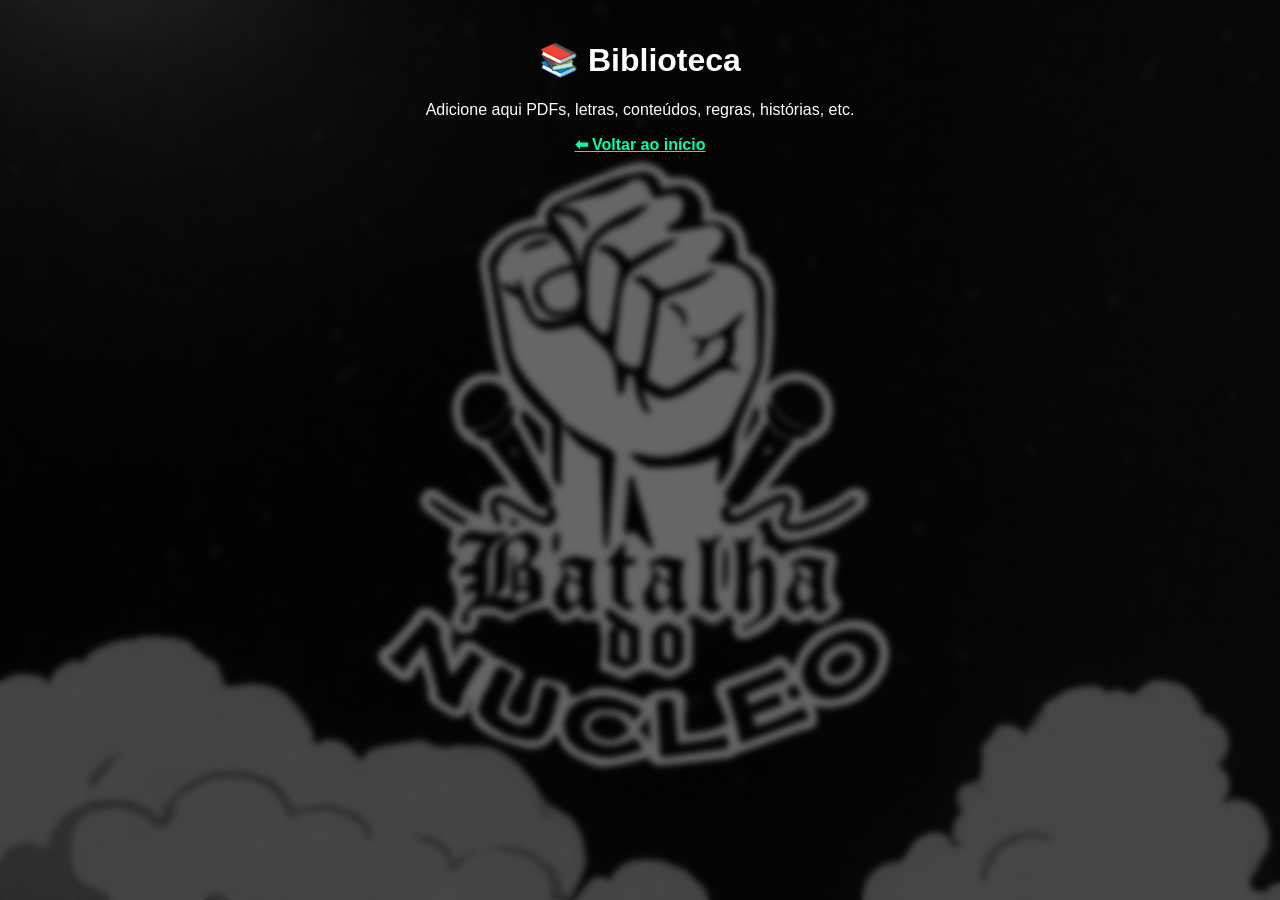
==== biblioteca.html @ da6dbf18 "Add files via upload" ====
<!DOCTYPE html>
<html lang="pt-BR">
<head>
<meta charset="UTF-8">
<meta name="viewport" content="width=device-width, initial-scale=1.0">
<title>Biblioteca - Batalha do Núcleo</title>

<style>
    body {
        margin: 0;
        font-family: Arial, sans-serif;
        background: url('batalha.png') no-repeat center center fixed;
        background-size: cover;
        color: white;
    }
    body::before {
        content: "";
        position: fixed;
        inset: 0;
        background: rgba(0,0,0,0.6);
        backdrop-filter: blur(3px);
        z-index: -1;
    }
    .content {
        padding: 20px;
        text-align: center;
    }
    a {
        color: #00ffad;
        font-weight: bold;
    }
</style>
</head>
<body>

<div class="content">
    <h1>📚 Biblioteca</h1>
    <p>Adicione aqui PDFs, letras, conteúdos, regras, histórias, etc.</p>

    <a href="index.html">⬅ Voltar ao início</a>
</div>

</body>
</html>
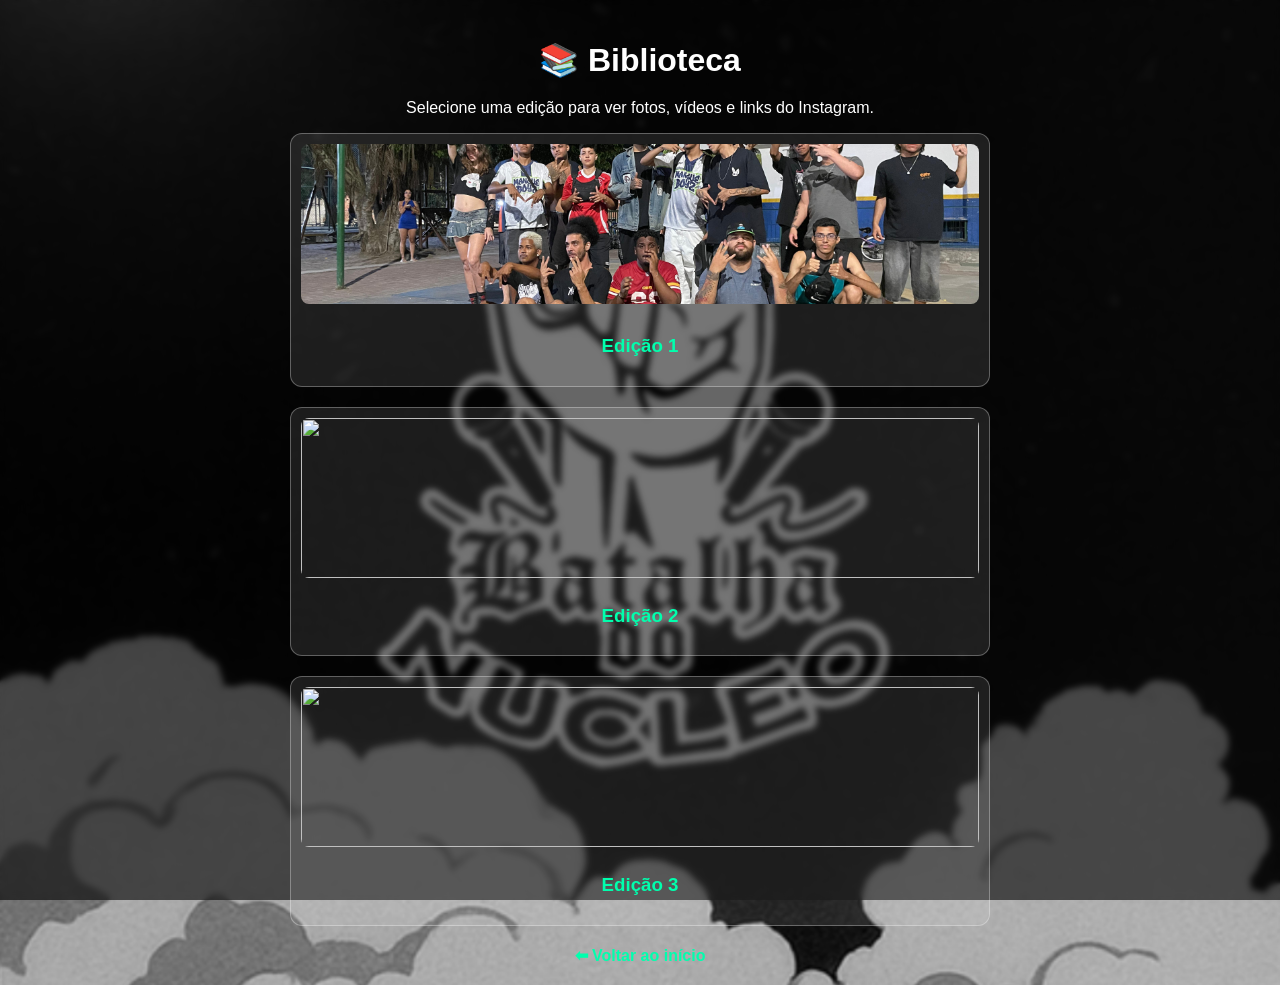
==== commit 1b90df46: "Update biblioteca.html update 1edicao" ====
--- a/biblioteca.html
+++ b/biblioteca.html
@@ -9,25 +9,59 @@
     body {
         margin: 0;
         font-family: Arial, sans-serif;
-        background: url('batalha.png') no-repeat center center fixed;
+        background: url('fundo.jpg') no-repeat center center fixed;
         background-size: cover;
         color: white;
     }
+
     body::before {
         content: "";
         position: fixed;
         inset: 0;
-        background: rgba(0,0,0,0.6);
+        background: rgba(0, 0, 0, 0.6);
         backdrop-filter: blur(3px);
         z-index: -1;
     }
+
     .content {
         padding: 20px;
         text-align: center;
+        max-width: 700px;
+        margin: auto;
     }
+
+    h1 {
+        margin-bottom: 20px;
+    }
+
+    /* CARD DAS EDIÇÕES */
+    .edicao-card {
+        background: rgba(255,255,255,0.1);
+        border-radius: 12px;
+        padding: 10px;
+        margin-bottom: 20px;
+        border: 1px solid rgba(255,255,255,0.3);
+        transition: 0.3s;
+        cursor: pointer;
+    }
+
+    .edicao-card:hover {
+        background: rgba(255,255,255,0.2);
+        transform: scale(1.02);
+    }
+
+    .edicao-img {
+        width: 100%;
+        height: 160px;
+        object-fit: cover;
+        border-radius: 8px;
+        margin-bottom: 8px;
+    }
+
     a {
         color: #00ffad;
         font-weight: bold;
+        text-decoration: none;
     }
 </style>
 </head>
@@ -35,7 +69,31 @@
 
 <div class="content">
     <h1>📚 Biblioteca</h1>
-    <p>Adicione aqui PDFs, letras, conteúdos, regras, histórias, etc.</p>
+    <p>Selecione uma edição para ver fotos, vídeos e links do Instagram.</p>
+
+    <!-- EDIÇÃO 1 -->
+    <a href="edicao1.html">
+        <div class="edicao-card">
+            <img src="1edicao.jpg" class="edicao-img">
+            <h3>Edição 1</h3>
+        </div>
+    </a>
+
+    <!-- EDIÇÃO 2 -->
+    <a href="edicao2.html">
+        <div class="edicao-card">
+            <img src="img2.jpg" class="edicao-img">
+            <h3>Edição 2</h3>
+        </div>
+    </a>
+
+    <!-- EDIÇÃO 3 -->
+    <a href="edicao3.html">
+        <div class="edicao-card">
+            <img src="img3.jpg" class="edicao-img">
+            <h3>Edição 3</h3>
+        </div>
+    </a>
 
     <a href="index.html">⬅ Voltar ao início</a>
 </div>
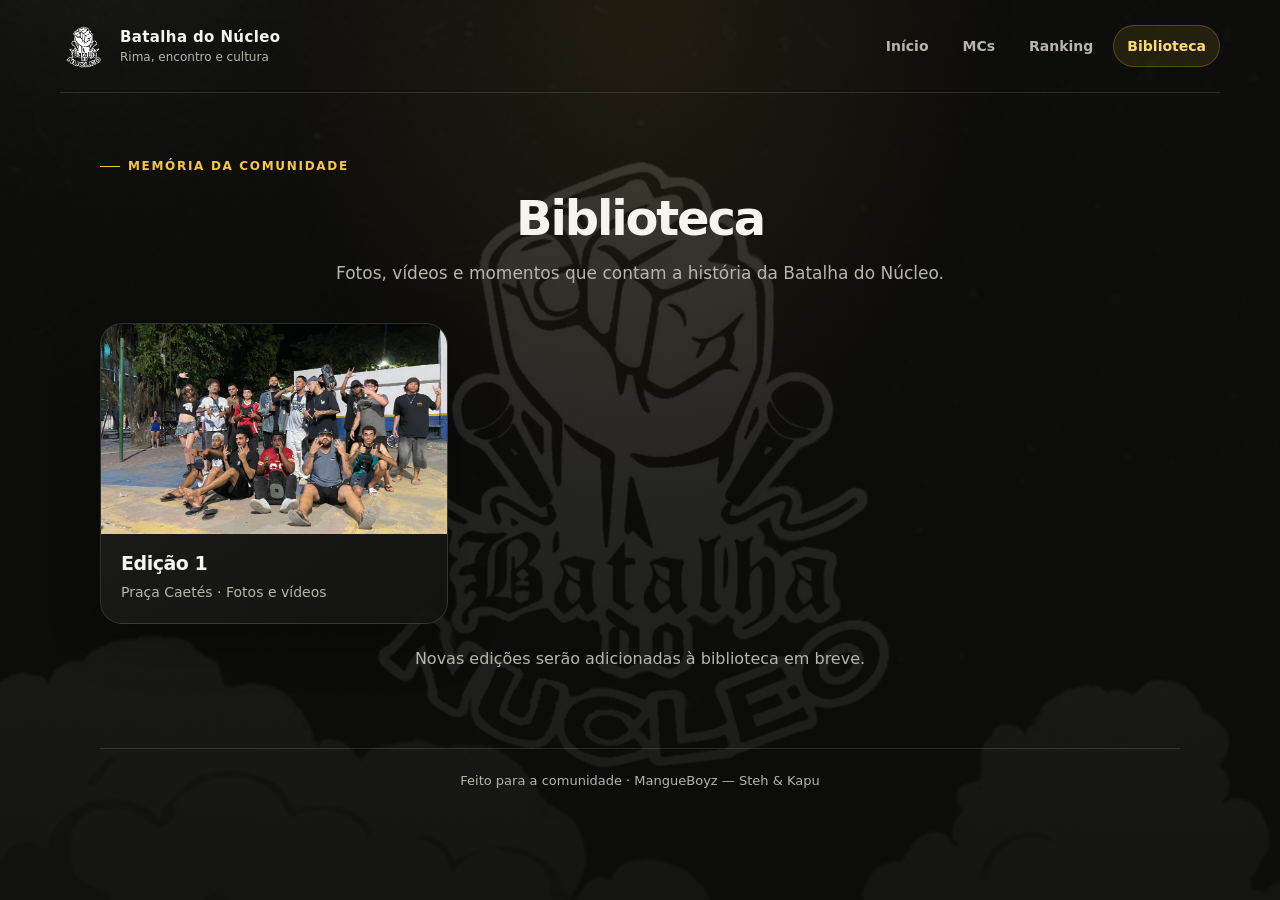
==== commit 4ebe6da1: "Add files via upload" ====
--- a/biblioteca.html
+++ b/biblioteca.html
@@ -1,102 +1,50 @@
-<!DOCTYPE html>
-<html lang="pt-BR">
-<head>
-<meta charset="UTF-8">
-<meta name="viewport" content="width=device-width, initial-scale=1.0">
-<title>Biblioteca - Batalha do Núcleo</title>
-
-<style>
-    body {
-        margin: 0;
-        font-family: Arial, sans-serif;
-        background: url('fundo.jpg') no-repeat center center fixed;
-        background-size: cover;
-        color: white;
-    }
-
-    body::before {
-        content: "";
-        position: fixed;
-        inset: 0;
-        background: rgba(0, 0, 0, 0.6);
-        backdrop-filter: blur(3px);
-        z-index: -1;
-    }
-
-    .content {
-        padding: 20px;
-        text-align: center;
-        max-width: 700px;
-        margin: auto;
-    }
-
-    h1 {
-        margin-bottom: 20px;
-    }
-
-    /* CARD DAS EDIÇÕES */
-    .edicao-card {
-        background: rgba(255,255,255,0.1);
-        border-radius: 12px;
-        padding: 10px;
-        margin-bottom: 20px;
-        border: 1px solid rgba(255,255,255,0.3);
-        transition: 0.3s;
-        cursor: pointer;
-    }
-
-    .edicao-card:hover {
-        background: rgba(255,255,255,0.2);
-        transform: scale(1.02);
-    }
-
-    .edicao-img {
-        width: 100%;
-        height: 160px;
-        object-fit: cover;
-        border-radius: 8px;
-        margin-bottom: 8px;
-    }
-
-    a {
-        color: #00ffad;
-        font-weight: bold;
-        text-decoration: none;
-    }
-</style>
-</head>
-<body>
-
-<div class="content">
-    <h1>📚 Biblioteca</h1>
-    <p>Selecione uma edição para ver fotos, vídeos e links do Instagram.</p>
-
-    <!-- EDIÇÃO 1 -->
-    <a href="edicao1.html">
-        <div class="edicao-card">
-            <img src="1edicao.jpg" class="edicao-img">
-            <h3>Edição 1</h3>
-        </div>
-    </a>
-
-    <!-- EDIÇÃO 2 -->
-    <a href="edicao2.html">
-        <div class="edicao-card">
-            <img src="img2.jpg" class="edicao-img">
-            <h3>Edição 2</h3>
-        </div>
-    </a>
-
-    <!-- EDIÇÃO 3 -->
-    <a href="edicao3.html">
-        <div class="edicao-card">
-            <img src="img3.jpg" class="edicao-img">
-            <h3>Edição 3</h3>
-        </div>
-    </a>
-
-    <a href="index.html">⬅ Voltar ao início</a>
-</div>
-
-</body>
-</html>
+<!DOCTYPE html>
+<html lang="pt-BR">
+<head>
+    <meta charset="UTF-8">
+    <meta name="viewport" content="width=device-width, initial-scale=1.0">
+    <meta name="theme-color" content="#10100f">
+    <title>Biblioteca | Batalha do Núcleo</title>
+    <link rel="stylesheet" href="site.css">
+</head>
+<body>
+    <header class="site-header">
+        <div class="site-header-inner">
+            <a class="brand" href="index.html" aria-label="Batalha do Núcleo — início">
+                <img src="batalha.png" alt="">
+                <span class="brand-copy">
+                    <strong>Batalha do Núcleo</strong>
+                    <span>Rima, encontro e cultura</span>
+                </span>
+            </a>
+            <nav class="site-nav" aria-label="Navegação principal">
+                <a href="index.html">Início</a>
+                <a href="mcs.html">MCs</a>
+                <a href="rank.html">Ranking</a>
+                <a href="biblioteca.html" aria-current="page">Biblioteca</a>
+            </nav>
+        </div>
+    </header>
+
+    <main class="page-shell">
+        <p class="eyebrow" style="justify-content: center;">Memória da comunidade</p>
+        <h1 class="page-title">Biblioteca</h1>
+        <p class="page-intro">Fotos, vídeos e momentos que contam a história da Batalha do Núcleo.</p>
+
+        <section class="edition-grid" aria-label="Edições da batalha">
+            <a class="edition-card" href="edicao1.html">
+                <img src="1edicao.jpg" alt="Registro da primeira edição da Batalha do Núcleo" width="800" height="450">
+                <div class="edition-card-copy">
+                    <h2>Edição 1</h2>
+                    <p>Praça Caetés · Fotos e vídeos</p>
+                </div>
+            </a>
+        </section>
+        <p class="empty-note">Novas edições serão adicionadas à biblioteca em breve.</p>
+    </main>
+
+    <footer class="site-footer">
+        <p>Feito para a comunidade · MangueBoyz — Steh &amp; Kapu</p>
+    </footer>
+</body>
+</html>
--- a/site.css
+++ b/site.css
@@ -0,0 +1,772 @@
+:root {
+    color-scheme: dark;
+    --color-bg: #10100f;
+    --color-surface: rgba(24, 24, 22, 0.88);
+    --color-surface-soft: rgba(255, 255, 255, 0.055);
+    --color-border: rgba(255, 255, 255, 0.12);
+    --color-text: #f6f4ee;
+    --color-muted: #b8b5aa;
+    --color-gold: #f5c842;
+    --color-gold-hover: #ffdc72;
+    --color-green: #39c878;
+    --shadow-card: 0 18px 50px rgba(0, 0, 0, 0.28);
+    --radius-card: 22px;
+    font-family: Inter, ui-sans-serif, system-ui, -apple-system, BlinkMacSystemFont, "Segoe UI", sans-serif;
+}
+
+* {
+    box-sizing: border-box;
+}
+
+html {
+    min-width: 320px;
+    scroll-behavior: smooth;
+}
+
+body {
+    min-height: 100vh;
+    margin: 0;
+    color: var(--color-text);
+    background:
+        linear-gradient(180deg, rgba(12, 12, 11, 0.84), rgba(12, 12, 11, 0.95)),
+        url("fundo.jpg") center / cover fixed,
+        var(--color-bg);
+    line-height: 1.6;
+    -webkit-font-smoothing: antialiased;
+}
+
+body::before {
+    position: fixed;
+    z-index: -1;
+    inset: 0;
+    background: radial-gradient(ellipse at 50% 0, rgba(245, 200, 66, 0.09), transparent 42%);
+    content: "";
+    pointer-events: none;
+}
+
+a {
+    color: inherit;
+}
+
+button,
+input {
+    font: inherit;
+}
+
+button,
+a {
+    -webkit-tap-highlight-color: transparent;
+}
+
+a:focus-visible,
+button:focus-visible,
+input:focus-visible {
+    outline: 3px solid var(--color-gold);
+    outline-offset: 4px;
+}
+
+.site-header {
+    position: relative;
+    z-index: 2;
+    width: min(1160px, calc(100% - 40px));
+    margin: 0 auto;
+    padding: 22px 0;
+    border-bottom: 1px solid var(--color-border);
+}
+
+.site-header-inner {
+    display: flex;
+    align-items: center;
+    justify-content: space-between;
+    gap: 24px;
+}
+
+.brand {
+    display: inline-flex;
+    align-items: center;
+    gap: 12px;
+    min-width: 0;
+    color: var(--color-text);
+    text-decoration: none;
+}
+
+.brand img {
+    display: block;
+    width: 48px;
+    height: 48px;
+    object-fit: contain;
+}
+
+.brand-copy {
+    display: grid;
+    line-height: 1.2;
+}
+
+.brand-copy strong {
+    font-size: 15px;
+    letter-spacing: 0.025em;
+}
+
+.brand-copy span {
+    margin-top: 4px;
+    color: var(--color-muted);
+    font-size: 12px;
+}
+
+.site-nav {
+    display: flex;
+    align-items: center;
+    justify-content: flex-end;
+    gap: 6px;
+    flex-wrap: wrap;
+}
+
+.site-nav a {
+    padding: 9px 13px;
+    border: 1px solid transparent;
+    border-radius: 999px;
+    color: var(--color-muted);
+    font-size: 14px;
+    font-weight: 650;
+    text-decoration: none;
+    transition: color 160ms ease, background 160ms ease, border-color 160ms ease;
+}
+
+.site-nav a:hover,
+.site-nav a[aria-current="page"] {
+    border-color: rgba(245, 200, 66, 0.25);
+    background: rgba(245, 200, 66, 0.1);
+    color: var(--color-gold-hover);
+}
+
+.page-shell {
+    width: min(1080px, calc(100% - 40px));
+    margin: 0 auto;
+    padding: 56px 0 76px;
+}
+
+.page-shell--narrow {
+    width: min(820px, calc(100% - 40px));
+}
+
+.hero {
+    max-width: 760px;
+    margin: 28px auto 42px;
+    text-align: center;
+}
+
+.hero-logo {
+    width: min(250px, 62vw);
+    height: auto;
+    margin: 0 auto 22px;
+    filter: drop-shadow(0 14px 28px rgba(0, 0, 0, 0.35));
+}
+
+.eyebrow {
+    display: inline-flex;
+    align-items: center;
+    gap: 8px;
+    margin: 0 0 14px;
+    color: var(--color-gold);
+    font-size: 12px;
+    font-weight: 800;
+    letter-spacing: 0.14em;
+    text-transform: uppercase;
+}
+
+.eyebrow::before {
+    width: 20px;
+    height: 1px;
+    background: currentColor;
+    content: "";
+}
+
+h1,
+h2,
+h3,
+p {
+    margin-top: 0;
+}
+
+h1,
+h2,
+h3 {
+    line-height: 1.2;
+}
+
+h1 {
+    margin-bottom: 14px;
+    font-size: clamp(2rem, 5vw, 3.5rem);
+    letter-spacing: -0.045em;
+}
+
+h2 {
+    font-size: clamp(1.35rem, 3vw, 1.85rem);
+    letter-spacing: -0.025em;
+}
+
+.hero p,
+.page-intro {
+    max-width: 620px;
+    margin: 0 auto;
+    color: var(--color-muted);
+    font-size: 17px;
+}
+
+.section {
+    margin-top: 34px;
+}
+
+.section-heading {
+    margin-bottom: 18px;
+}
+
+.section-heading h2 {
+    margin-bottom: 7px;
+}
+
+.section-heading p {
+    margin-bottom: 0;
+    color: var(--color-muted);
+}
+
+.card-grid {
+    display: grid;
+    grid-template-columns: repeat(2, minmax(0, 1fr));
+    gap: 18px;
+}
+
+.surface-card,
+.artist-card,
+.edition-card {
+    border: 1px solid var(--color-border);
+    border-radius: var(--radius-card);
+    background: linear-gradient(145deg, rgba(33, 33, 30, 0.94), rgba(19, 19, 18, 0.9));
+    box-shadow: var(--shadow-card);
+}
+
+.surface-card {
+    padding: clamp(22px, 4vw, 32px);
+}
+
+.surface-card h2,
+.surface-card h3 {
+    margin-bottom: 10px;
+}
+
+.surface-card p {
+    color: var(--color-muted);
+}
+
+.info-label {
+    display: block;
+    margin-bottom: 8px;
+    color: var(--color-gold);
+    font-size: 12px;
+    font-weight: 800;
+    letter-spacing: 0.1em;
+    text-transform: uppercase;
+}
+
+.button {
+    display: inline-flex;
+    min-height: 48px;
+    align-items: center;
+    justify-content: center;
+    gap: 9px;
+    padding: 12px 20px;
+    border: 1px solid transparent;
+    border-radius: 12px;
+    font-weight: 800;
+    text-align: center;
+    text-decoration: none;
+    transition: transform 160ms ease, background 160ms ease, border-color 160ms ease;
+    cursor: pointer;
+}
+
+.button:hover {
+    transform: translateY(-2px);
+}
+
+.button-primary {
+    background: var(--color-gold);
+    color: #17140a;
+}
+
+.button-primary:hover {
+    background: var(--color-gold-hover);
+}
+
+.button-whatsapp {
+    background: var(--color-green);
+    color: #07170e;
+}
+
+.button-whatsapp:hover {
+    background: #58dc91;
+}
+
+.button-secondary {
+    border-color: var(--color-border);
+    background: var(--color-surface-soft);
+    color: var(--color-text);
+}
+
+.button-secondary:hover {
+    border-color: rgba(245, 200, 66, 0.5);
+}
+
+.signup-card {
+    display: grid;
+    grid-template-columns: minmax(0, 1fr) auto;
+    align-items: center;
+    gap: 26px;
+    border-color: rgba(245, 200, 66, 0.3);
+    background:
+        radial-gradient(circle at 100% 0, rgba(245, 200, 66, 0.13), transparent 46%),
+        linear-gradient(145deg, rgba(33, 33, 30, 0.96), rgba(19, 19, 18, 0.94));
+}
+
+.signup-card h2 {
+    margin-bottom: 8px;
+}
+
+.signup-card p {
+    margin-bottom: 0;
+}
+
+.raffle-form {
+    display: flex;
+    gap: 10px;
+    margin-top: 18px;
+}
+
+.raffle-form input {
+    width: 100%;
+    min-width: 0;
+    min-height: 48px;
+    padding: 11px 14px;
+    border: 1px solid var(--color-border);
+    border-radius: 12px;
+    background: rgba(0, 0, 0, 0.22);
+    color: var(--color-text);
+}
+
+.visually-hidden {
+    position: absolute;
+    width: 1px;
+    height: 1px;
+    overflow: hidden;
+    clip: rect(0, 0, 0, 0);
+    white-space: nowrap;
+    clip-path: inset(50%);
+}
+
+.raffle-result {
+    min-height: 1.6em;
+    margin: 15px 0 0;
+    color: var(--color-gold-hover) !important;
+    font-weight: 750;
+}
+
+.map-frame {
+    display: block;
+    width: 100%;
+    min-height: 230px;
+    border: 0;
+    border-radius: 14px;
+}
+
+.sponsor {
+    display: flex;
+    align-items: center;
+    justify-content: center;
+    gap: 16px;
+    margin: 44px auto 0;
+    color: var(--color-muted);
+    text-align: center;
+}
+
+.sponsor img {
+    display: block;
+    width: 82px;
+    max-height: 72px;
+    object-fit: contain;
+    border-radius: 10px;
+}
+
+.site-footer {
+    width: min(1080px, calc(100% - 40px));
+    margin: 0 auto;
+    padding: 22px 0 30px;
+    border-top: 1px solid var(--color-border);
+    color: var(--color-muted);
+    font-size: 13px;
+    text-align: center;
+}
+
+.site-footer p {
+    margin: 0;
+}
+
+.page-title {
+    margin-bottom: 12px;
+    color: var(--color-text);
+    font-size: clamp(2rem, 5vw, 3rem);
+    text-align: center;
+}
+
+.page-intro {
+    margin-bottom: 36px;
+    text-align: center;
+}
+
+.artist-grid,
+.edition-grid {
+    display: grid;
+    grid-template-columns: repeat(3, minmax(0, 1fr));
+    gap: 18px;
+}
+
+.artist-card {
+    display: flex;
+    min-width: 0;
+    flex-direction: column;
+    align-items: center;
+    padding: 26px 20px;
+    text-align: center;
+    transition: transform 180ms ease, border-color 180ms ease;
+}
+
+.artist-card:hover,
+.edition-card:hover {
+    transform: translateY(-4px);
+    border-color: rgba(245, 200, 66, 0.44);
+}
+
+.artist-avatar {
+    width: 118px;
+    height: 118px;
+    margin-bottom: 16px;
+    border: 3px solid var(--color-gold);
+    border-radius: 50%;
+    object-fit: cover;
+    box-shadow: 0 10px 26px rgba(0, 0, 0, 0.32);
+}
+
+.artist-card h2 {
+    margin: 0 0 6px;
+    color: var(--color-gold-hover);
+    font-size: 21px;
+}
+
+.artist-tag {
+    margin: 0 0 4px;
+    color: var(--color-muted);
+    font-size: 14px;
+}
+
+.artist-stats {
+    margin: 0 0 15px;
+    color: var(--color-gold);
+    font-size: 14px;
+    font-weight: 750;
+}
+
+.artist-links {
+    display: flex;
+    flex-wrap: wrap;
+    justify-content: center;
+    gap: 8px;
+    margin-top: auto;
+}
+
+.artist-links a {
+    padding: 8px 11px;
+    border: 1px solid var(--color-border);
+    border-radius: 999px;
+    color: var(--color-text);
+    font-size: 13px;
+    font-weight: 700;
+    text-decoration: none;
+    transition: border-color 160ms ease, color 160ms ease;
+}
+
+.artist-links a:hover {
+    border-color: var(--color-gold);
+    color: var(--color-gold-hover);
+}
+
+.edition-card {
+    display: block;
+    overflow: hidden;
+    color: var(--color-text);
+    text-decoration: none;
+    transition: transform 180ms ease, border-color 180ms ease;
+}
+
+.edition-card img {
+    display: block;
+    width: 100%;
+    height: 210px;
+    object-fit: cover;
+}
+
+.edition-card-copy {
+    padding: 18px 20px 20px;
+}
+
+.edition-card-copy h2 {
+    margin: 0 0 6px;
+    font-size: 19px;
+}
+
+.edition-card-copy p {
+    margin: 0;
+    color: var(--color-muted);
+    font-size: 14px;
+}
+
+.empty-note {
+    margin: 22px 0 0;
+    color: var(--color-muted);
+    text-align: center;
+}
+
+.gallery {
+    display: grid;
+    grid-template-columns: repeat(4, minmax(0, 1fr));
+    gap: 14px;
+    margin-bottom: 38px;
+}
+
+.gallery img {
+    display: block;
+    width: 100%;
+    aspect-ratio: 1;
+    border: 1px solid var(--color-border);
+    border-radius: 16px;
+    object-fit: cover;
+    transition: transform 180ms ease;
+}
+
+.gallery img:hover {
+    transform: scale(1.025);
+}
+
+.video-grid {
+    display: grid;
+    grid-template-columns: repeat(2, minmax(0, 1fr));
+    justify-items: center;
+    gap: 18px;
+    margin: 20px 0 34px;
+}
+
+.video-frame {
+    width: min(100%, 350px);
+    height: 590px;
+    border: 1px solid var(--color-border);
+    border-radius: 18px;
+    background: #000;
+}
+
+.social-links {
+    display: flex;
+    flex-wrap: wrap;
+    justify-content: center;
+    gap: 12px;
+}
+
+.rank-card {
+    max-width: 760px;
+    margin: 0 auto;
+}
+
+.rank-leader {
+    margin-bottom: 18px;
+    padding: 15px 18px;
+    border: 1px solid rgba(245, 200, 66, 0.27);
+    border-radius: 14px;
+    background: rgba(245, 200, 66, 0.08);
+    color: var(--color-gold-hover);
+    font-weight: 750;
+    text-align: center;
+}
+
+.table-wrap {
+    overflow-x: auto;
+    border: 1px solid var(--color-border);
+    border-radius: 14px;
+}
+
+.rank-table {
+    width: 100%;
+    border-collapse: collapse;
+    text-align: left;
+}
+
+.rank-table th,
+.rank-table td {
+    padding: 14px 16px;
+    border-bottom: 1px solid var(--color-border);
+}
+
+.rank-table th {
+    background: rgba(255, 255, 255, 0.055);
+    color: var(--color-gold-hover);
+    font-size: 12px;
+    letter-spacing: 0.08em;
+    text-transform: uppercase;
+}
+
+.rank-table tr:last-child td {
+    border-bottom: 0;
+}
+
+.rank-table td:first-child,
+.rank-table td:last-child {
+    color: var(--color-gold);
+    font-weight: 800;
+}
+
+.rank-notice {
+    margin: 18px 0 0;
+    color: var(--color-muted);
+    font-size: 13px;
+    text-align: center;
+}
+
+.back-link {
+    display: table;
+    margin: 32px auto 0;
+    color: var(--color-gold-hover);
+    font-weight: 750;
+    text-decoration: none;
+}
+
+.back-link:hover {
+    text-decoration: underline;
+}
+
+@media (max-width: 760px) {
+    .site-header-inner {
+        flex-direction: column;
+        align-items: flex-start;
+        gap: 14px;
+    }
+
+    .site-nav {
+        justify-content: flex-start;
+        margin: 0 -6px;
+    }
+
+    .site-nav a {
+        padding: 8px 10px;
+        font-size: 13px;
+    }
+
+    .artist-grid,
+    .edition-grid {
+        grid-template-columns: repeat(2, minmax(0, 1fr));
+    }
+
+    .gallery {
+        grid-template-columns: repeat(2, minmax(0, 1fr));
+    }
+
+    .video-grid {
+        grid-template-columns: 1fr;
+    }
+}
+
+@media (max-width: 540px) {
+    .site-header,
+    .page-shell,
+    .page-shell--narrow,
+    .site-footer {
+        width: min(100% - 28px, 1080px);
+    }
+
+    .site-header {
+        padding: 15px 0;
+    }
+
+    .brand img {
+        width: 42px;
+        height: 42px;
+    }
+
+    .site-nav {
+        width: 100%;
+        gap: 3px;
+    }
+
+    .site-nav a {
+        padding: 7px 9px;
+        font-size: 12px;
+    }
+
+    .page-shell {
+        padding: 38px 0 56px;
+    }
+
+    .hero {
+        margin: 14px auto 32px;
+    }
+
+    .hero-logo {
+        width: min(200px, 56vw);
+    }
+
+    .hero p,
+    .page-intro {
+        font-size: 15px;
+    }
+
+    .card-grid,
+    .artist-grid,
+    .edition-grid {
+        grid-template-columns: 1fr;
+    }
+
+    .signup-card {
+        grid-template-columns: 1fr;
+        gap: 18px;
+    }
+
+    .signup-card .button {
+        width: 100%;
+    }
+
+    .raffle-form {
+        flex-direction: column;
+    }
+
+    .artist-card {
+        padding: 22px 18px;
+    }
+
+    .edition-card img {
+        height: 190px;
+    }
+
+    .video-frame {
+        height: min(590px, 155vw);
+    }
+
+    .rank-table th,
+    .rank-table td {
+        padding: 12px 10px;
+    }
+}
+
+@media (prefers-reduced-motion: reduce) {
+    *,
+    *::before,
+    *::after {
+        scroll-behavior: auto !important;
+        animation-duration: 0.01ms !important;
+        animation-iteration-count: 1 !important;
+        transition-duration: 0.01ms !important;
+    }
+}
